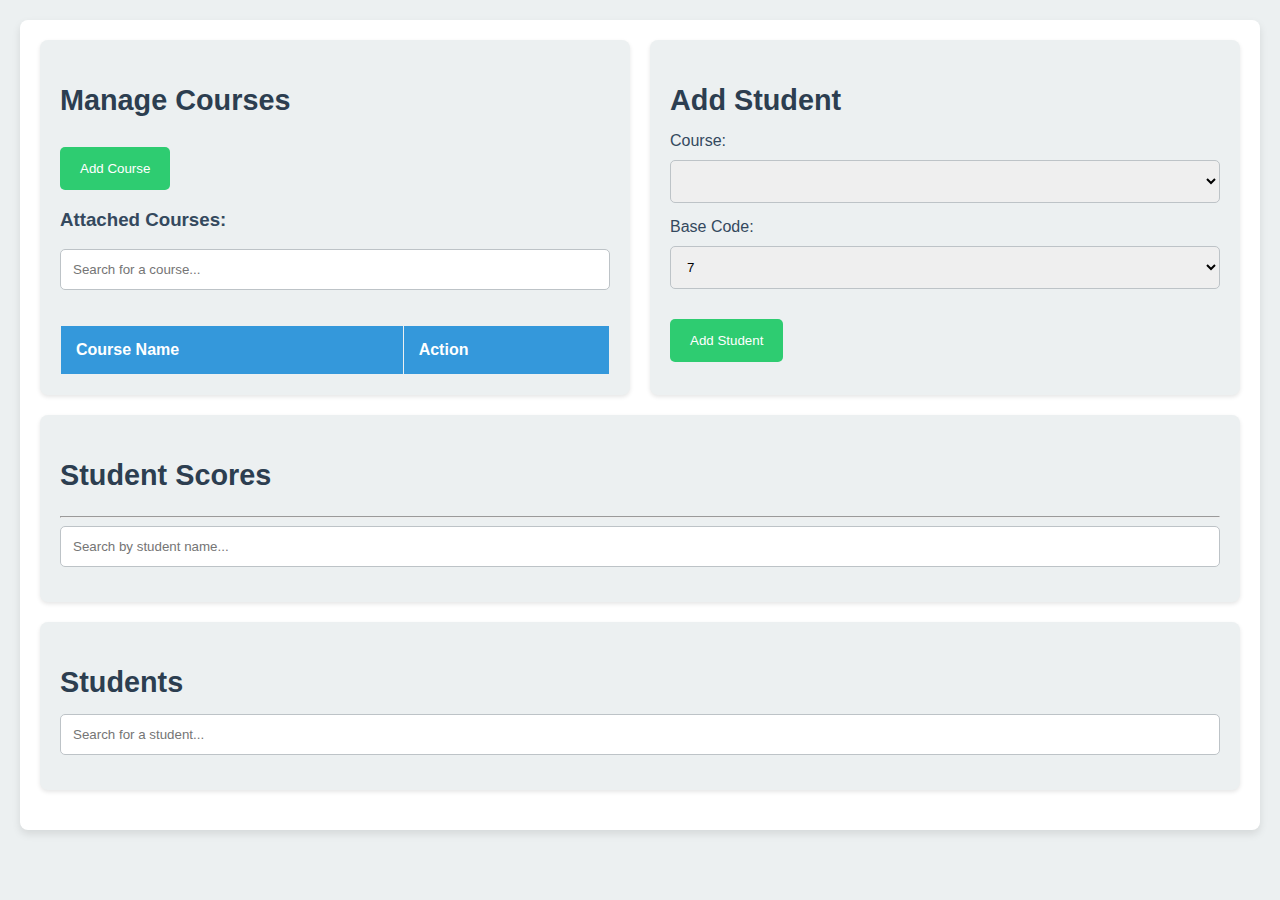
==== index.html @ 4c69ebe5 "update" ====
<!DOCTYPE html>
<html lang="en">
  <head>
    <meta charset="UTF-8" />
    <meta name="viewport" content="width=device-width, initial-scale=1.0" />
    <link rel="stylesheet" href="style.css" />
    <title>Student Management System</title>
  </head>
  <body>
    <div id="app">
      <div class="container">
        <div id="courses" class="section">
          <h2>Manage Courses</h2>
          <button onclick="openModal('courseModal')">Add Course</button>

          <!-- Course modal -->
          <div id="courseModal" class="modal">
            <div class="modal-content">
              <span class="close" onclick="closeModal('courseModal')">&times;</span>
              <h3>Add Course</h3>
              <label for="courseName">Course Name:</label>
              <input type="text" id="courseName" placeholder="Enter course name" />
              <button onclick="addCourse()">Add Course</button>
            </div>
          </div>

          <!-- Attached courses list -->
<div id="attachedCourses">
  <h3>Attached Courses:</h3>
  <input type="text" id="searchCourseInput" placeholder="Search for a course...">
  <table id="courseTable">
      <thead>
          <tr>
              <th>Course Name</th>
              <th>Action</th>
          </tr>
      </thead>
      <tbody id="courseList"></tbody>
  </table>
</div>

        </div>

        <div id="students" class="section">
          <h2>Add Student</h2>
          <div class="select-wrapper">
            <label>Course:</label>
            <select id="courseSelect" onchange="displayStudentScores()">
              <option value="" disabled selected>Select Course</option>
              <option value="course1">Course 1</option>
              <option value="course2">Course 2</option>
              <option value="course3">Course 3</option>
            </select>
            <div class="select-arrow"></div>

            <label for="baseCode">Base Code:</label>
            <select id="baseCode" name="baseCode">
              <option value="7">7</option>
              <option value="10">10</option>
            </select>
          </div>
          <button onclick="openModal('studentModal')">Add Student</button>

          <!-- Student modal -->
          <div id="studentModal" class="modal">
            <div class="modal-content">
              <span class="close" onclick="closeModal('studentModal')">×</span>
              <h3>Add Student</h3>
              <label for="studentName">Student Name:</label>
              <input type="text" id="studentName" placeholder="Enter student name" />
              <label for="midtermScore">Midterm Score:</label>
              <input type="number" id="midtermScore" placeholder="Enter midterm score" />
              <label for="finalScore">Final Score:</label>
              <input type="number" id="finalScore" placeholder="Enter final score" />
              <button onclick="addStudent()">Add Student</button>
            </div>
          </div>
        </div>
      </div>

      <div id="studentScores" class="section">
        <h2>Student Scores</h2>
        <h2 id="courseName2"></h2>
        <hr />
        <input
          type="text"
          id="searchInput"
          placeholder="Search by student name..."
          oninput="searchStudents()"
        />

        <div id="studentList"></div>
        <!-- Student scores table will be dynamically added using JavaScript -->
      </div>

      <div id="stud" class="section">
        <h2>Students</h2>
        <input type="text" id="searchInput2" placeholder="Search for a student...">
        <div id="studentTable"></div>
      </div>
    </div>
    <script src="script.js"></script>
  </body>
</html>
---- style.css ----
body {
    font-family: 'Segoe UI', Tahoma, Geneva, Verdana, sans-serif;
    margin: 0;
    padding: 0;
    background-color: #ecf0f1;
    font-size: 16px;
    color: #34495e;
}

header {
    background-color: #3498db;
    color: #fff;
    padding: 20px;
    text-align: center;
    box-shadow: 0 4px 6px rgba(0, 0, 0, 0.1);
}

h1 {
    margin: 0;
}

#app {
    max-width: 1200px;
    margin: 20px auto;
    padding: 20px;
    background-color: #fff;
    border-radius: 8px;
    box-shadow: 0 4px 8px rgba(0, 0, 0, 0.1);
}

.container {
    display: flex;


    justify-content: space-between;
    gap: 20px;
}

.section {
    flex-basis: 48%;
    padding: 20px;
    margin-bottom: 20px;
    background-color: #ecf0f1;
    border-radius: 8px;
    box-shadow: 0 2px 4px rgba(0, 0, 0, 0.1);
}

h2 {
    font-size: 1.8em;
    color: #2c3e50;
    margin-bottom: 15px;
}

label {
    display: block;
    margin-bottom: 10px;
    color: #34495e;
}

input,
select {
    width: 100%;
    padding: 12px;
    margin-bottom: 15px;
    border: 1px solid #bdc3c7;
    border-radius: 5px;
    box-sizing: border-box;
}

button {
    background-color: #2ecc71;
    color: white;
    padding: 14px 20px;
    margin-top: 15px;
    border: none;
    border-radius: 5px;
    cursor: pointer;
    transition: background-color 0.2s ease-in-out;
}

button:hover {
    background-color: #27ae60;
}

table {
    width: 100%;
    border-collapse: collapse;
    margin-top: 20px;
}

th,
td {
    border: 1px solid #ecf0f1;
    padding: 15px;
    text-align: left;
}

th {
    background-color: #3498db;
    color: white;
    font-weight: bold;
}

.modal {
    display: none;
    position: fixed;
    top: 0;
    left: 0;
    width: 100%;
    height: 100%;
    background-color: rgba(0, 0, 0, 0.7);
    z-index: 1000;
}

.modal-content {
    border-radius: 8px;
    box-shadow: 0 4px 8px 0 rgba(0, 0, 0, 0.2);
    padding: 30px;
    display: flex;
    flex-direction: column;
    justify-content: center;
    align-items: center;
    position: absolute;
    top: 50%;
    left: 50%;
    transform: translate(-50%, -50%);
    background-color: #fff;
}

.close {
    position: absolute;
    top: 15px;
    right: 15px;
    font-size: 24px;
    color: #3498db;
    cursor: pointer;
}
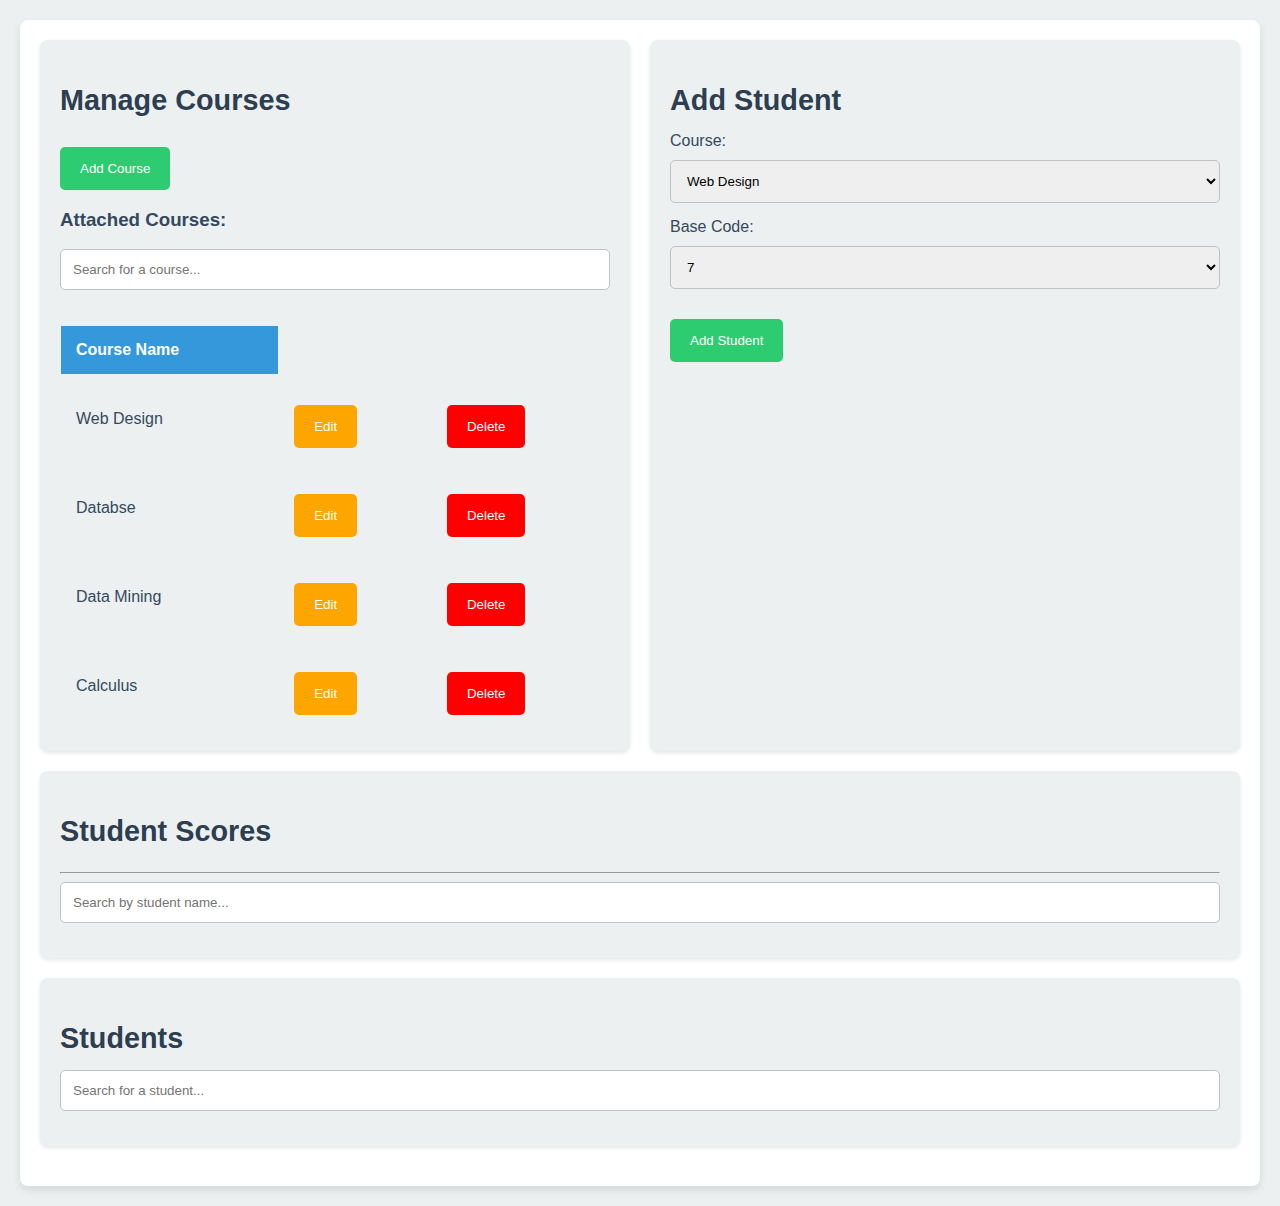
==== commit 23ea63c7: "added coruses" ====
--- a/index.html
+++ b/index.html
@@ -32,7 +32,6 @@
       <thead>
           <tr>
               <th>Course Name</th>
-              <th>Action</th>
           </tr>
       </thead>
       <tbody id="courseList"></tbody>
